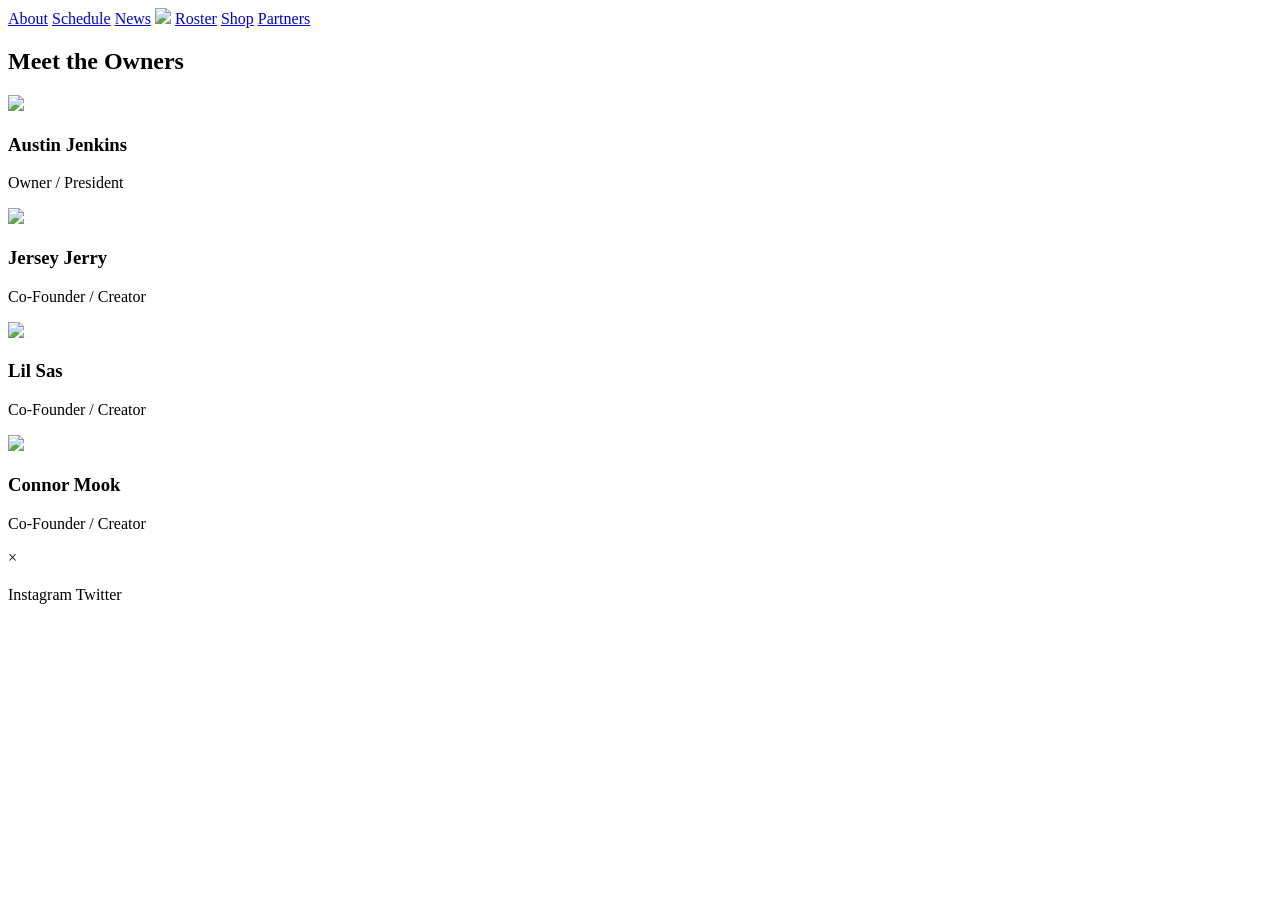
==== MeetTheOwners.html @ fbce2164 "Add files via upload" ====
<!DOCTYPE html>
<html lang="en">
<head>
    <meta charset="UTF-8">
    <meta name="viewport" content="width=device-width, initial-scale=1.0">
    <title>Meet the Owners | Bush Gaming</title>

    <link rel="stylesheet" href="styles/style.css">
</head>

<body>
        <nav class="navbar">
            <a href="#">About</a>
            <a href="#">Schedule</a>
            <a href="#">News</a>
            <a href="index.html" target="_self"><img src="Pictures/Bush Logo-White.png" class="logo"></a>
            <a href="#">Roster</a>
            <a href="https://store.barstoolsports.com/collections/bush-gaming" target="_blank" rel="noopener noreferrer">Shop</a>
            <a href="#">Partners</a>
        </nav>
    <section class="owners-header">
        <h1>Meet the Owners</h1>
    </section>
    <section class="owners">
        <div class="owners-grid">
            <div class="owner-card" onclick="openOwner('austin')">
                <img src="Pictures/AustinJenkinsProfile.jpeg">
                <h3>Austin Jenkins</h3>
                <p>Owner / President</p>
            </div>
            <div class="owner-card" onclick="openOwner('jerry')">
                <img src="Pictures/JerseyJerryProfile.jpg">
                <h3>Jersey Jerry</h3>
                <p>Co-Founder / Creator</p>
            </div>
            <div class="owner-card" onclick="openOwner('sas')">
                <img src="Pictures/LilSasProfile.jpg">
                <h3>Lil Sas</h3>
                <p>Co-Founder / Creator</p>
            </div>
            <div class="owner-card" onclick="openOwner('mook')">
                <img src="Pictures/ConnorMookProfile.jpg">
                <h3>Connor Mook</h3>
                <p>Co-Founder / Creator</p>
            </div>
        </div>

    </section>
    <script src="scripts/script.js"></script>
</body>
<div class="modal" id="ownerModal">
    <div class="modal-content">
        <span class="close" onclick="closeModal()">&times;</span>
        <img id="modalImg">
        <h2 id="modalName"></h2>
        <p id="modalRole"></p>
        <p id="modalBio"></p>
        <div class="socials">
            <a id="insta" target="_blank">Instagram</a>
            <a id="twitter" target="_blank">Twitter</a>
        </div>
    </div>
</div>
</html>
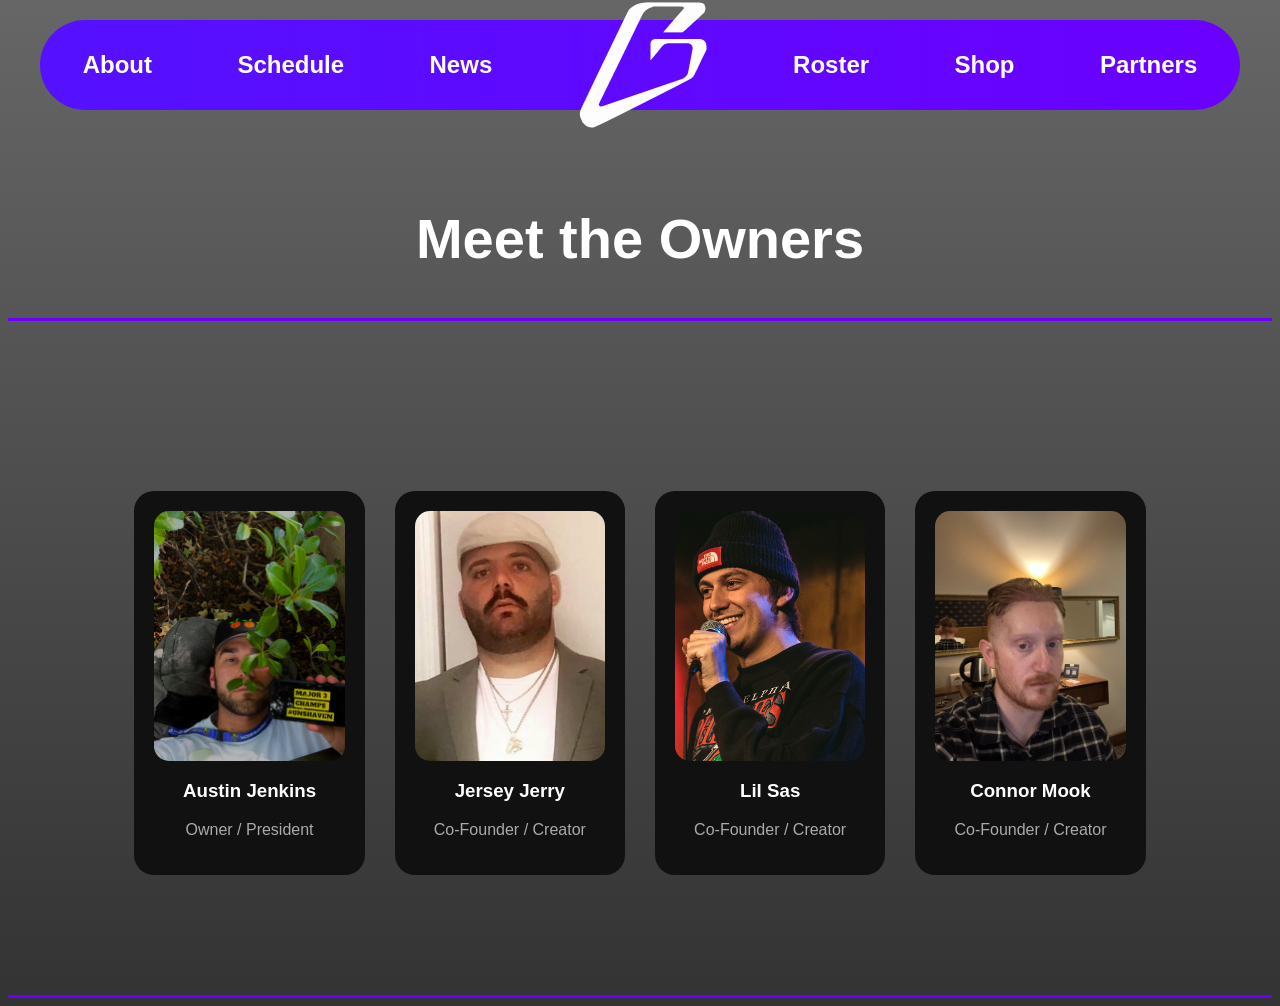
==== commit 125d037f: "Update paths" ====
--- a/MeetTheOwners.html
+++ b/MeetTheOwners.html
@@ -5,7 +5,7 @@
     <meta name="viewport" content="width=device-width, initial-scale=1.0">
     <title>Meet the Owners | Bush Gaming</title>
 
-    <link rel="stylesheet" href="styles/style.css">
+    <link rel="stylesheet" href="style.css">
 </head>
 
 <body>
@@ -13,7 +13,7 @@
             <a href="#">About</a>
             <a href="#">Schedule</a>
             <a href="#">News</a>
-            <a href="index.html" target="_self"><img src="Pictures/Bush Logo-White.png" class="logo"></a>
+            <a href="index.html" target="_self"><img src="Bush Logo-White.png" class="logo"></a>
             <a href="#">Roster</a>
             <a href="https://store.barstoolsports.com/collections/bush-gaming" target="_blank" rel="noopener noreferrer">Shop</a>
             <a href="#">Partners</a>
@@ -24,29 +24,29 @@
     <section class="owners">
         <div class="owners-grid">
             <div class="owner-card" onclick="openOwner('austin')">
-                <img src="Pictures/AustinJenkinsProfile.jpeg">
+                <img src="AustinJenkinsProfile.jpeg">
                 <h3>Austin Jenkins</h3>
                 <p>Owner / President</p>
             </div>
             <div class="owner-card" onclick="openOwner('jerry')">
-                <img src="Pictures/JerseyJerryProfile.jpg">
+                <img src="JerseyJerryProfile.jpg">
                 <h3>Jersey Jerry</h3>
                 <p>Co-Founder / Creator</p>
             </div>
             <div class="owner-card" onclick="openOwner('sas')">
-                <img src="Pictures/LilSasProfile.jpg">
+                <img src="LilSasProfile.jpg">
                 <h3>Lil Sas</h3>
                 <p>Co-Founder / Creator</p>
             </div>
             <div class="owner-card" onclick="openOwner('mook')">
-                <img src="Pictures/ConnorMookProfile.jpg">
+                <img src="ConnorMookProfile.jpg">
                 <h3>Connor Mook</h3>
                 <p>Co-Founder / Creator</p>
             </div>
         </div>
 
     </section>
-    <script src="scripts/script.js"></script>
+    <script src="script.js"></script>
 </body>
 <div class="modal" id="ownerModal">
     <div class="modal-content">
@@ -61,4 +61,4 @@
         </div>
     </div>
 </div>
-</html>+</html>
--- a/style.css
+++ b/style.css
@@ -0,0 +1,220 @@
+
+body{
+
+    font-family:Arial,sans-serif;
+    background: linear-gradient(
+        rgba(0,0,0,.6),
+        rgba(0,0,0,.8)
+    );
+    color:white;
+}
+section{
+    padding: 10px 10%;
+    position: relative;
+}
+section:not(:last-child){
+    border-bottom: 3px solid #6a00ff;
+}
+.hero{
+    height:100vh;
+    background-size:cover;
+    background-position:center;
+    display:flex;
+    justify-content:center;
+    align-items: center;
+    position: relative;
+}
+.hero-content {
+    display: flex;
+    flex-direction: column;
+    align-items: center;
+    text-align: center;
+    position: relative;
+    z-index: 2;
+}
+
+.hero-title {
+    display: flex;
+    align-items: center;
+    justify-content: center;
+    gap: 30px;
+}
+.hero h1{
+    font-size:60px;
+    font-weight:800;
+    margin:0;
+}
+
+.hero-logo{
+    width:155px;
+    height: 95px;
+}
+.hero h2{
+    margin-top:15px;
+    color:#b266ff;
+    font-size:32px;
+}
+.hero button{
+    margin-top:35px;
+    padding:15px 40px;
+    border:none;
+    border-radius:50px;
+    background:#6a00ff;
+    color:white;
+    font-size:18px;
+    cursor:pointer;
+    transition: 0.3s;
+}
+.feature{
+    display:flex;
+    align-items:flex-start;
+    justify-content:space-between;
+    padding:100px 10%;
+    gap:60px;
+}
+.feature-left{
+    flex:1;
+    display: flex;
+    flex-direction: column;
+    align-items: flex-start;
+    gap: 10px;
+}
+.feature-left h2{
+    font-size:48px;
+    font-weight:800;
+}
+.feature-right{
+    flex:1;
+    display:flex;
+    flex-direction:column;
+    align-items:center;
+    gap:20px;
+}
+.feature-right img{
+    width:500px;
+    height: 600px;
+    border-radius:20px;
+}
+.feature-btn{
+    padding:12px 28px;
+    border:none;
+    border-radius:30px;
+    background:#6a00ff;
+    color:white;
+    font-size:16px;
+    cursor:pointer;
+    transition:0.3s ease;
+}
+.feature-btn:hover{
+    background:#5511ff;
+}
+.navbar{
+    position:fixed;
+    top:20px;
+    left:50%;
+    transform:translateX(-50%);
+    width:95%;
+    max-width:1200px;
+    height:90px;
+    border-radius:50px;
+    background:linear-gradient(
+        to right,
+        #5511ff,
+        #6a00ff
+    );
+    display:flex;
+    justify-content:space-around;
+    align-items:center;
+    z-index: 1000;
+}
+.navbar a img{
+    display:block;
+}
+.navbar a{
+    color:white;
+    display: inline-block;
+    text-decoration:none;
+    font-size:24px;
+    font-weight:700;
+}
+.logo{
+    width:130px;
+}
+.owners{
+    padding:120px 10%;
+    text-align:center;
+}
+.owners-grid{
+    display:grid;
+    grid-template-columns: repeat(auto-fit, minmax(220px, 1fr));
+    gap:30px;
+    margin-top:50px;
+}
+.owner-card{
+    background:#111;
+    padding:20px;
+    border-radius:20px;
+    cursor:pointer;
+    transition:0.3s ease;
+}
+.owner-card:hover{
+    transform:translateY(-5px);
+}
+.owner-card img{
+    width:100%;
+    height:250px;
+    object-fit:cover;
+    border-radius:15px;
+}
+.owner-card h3{
+    margin-top:15px;
+}
+.owner-card p{
+    color:#aaa;
+}
+.owners-header{
+    margin-top: 20px;
+    text-align:center;
+    padding:140px 10% 0px;
+}
+.owners-header h1{
+    font-size:56px;
+    font-weight:800;
+}
+.modal{
+    display:none;
+    position:fixed;
+    top:0;
+    left:0;
+    width:100%;
+    height:100%;
+    background:rgba(0,0,0,0.8);
+    justify-content:center;
+    align-items:center;
+    z-index: 2000;
+}
+.modal-content{
+    background:#111;
+    padding:30px;
+    border-radius:20px;
+    max-width:500px;
+    width:90%;
+    max-height:90vh;
+    overflow-y:auto;
+    text-align:center;
+    position:relative;
+}
+body.modal-open{
+    overflow:hidden;
+}
+.modal-content img{
+    width:100%;
+    border-radius:15px;
+}
+.close{
+    position:absolute;
+    top:10px;
+    right:15px;
+    font-size:30px;
+    cursor:pointer;
+}
